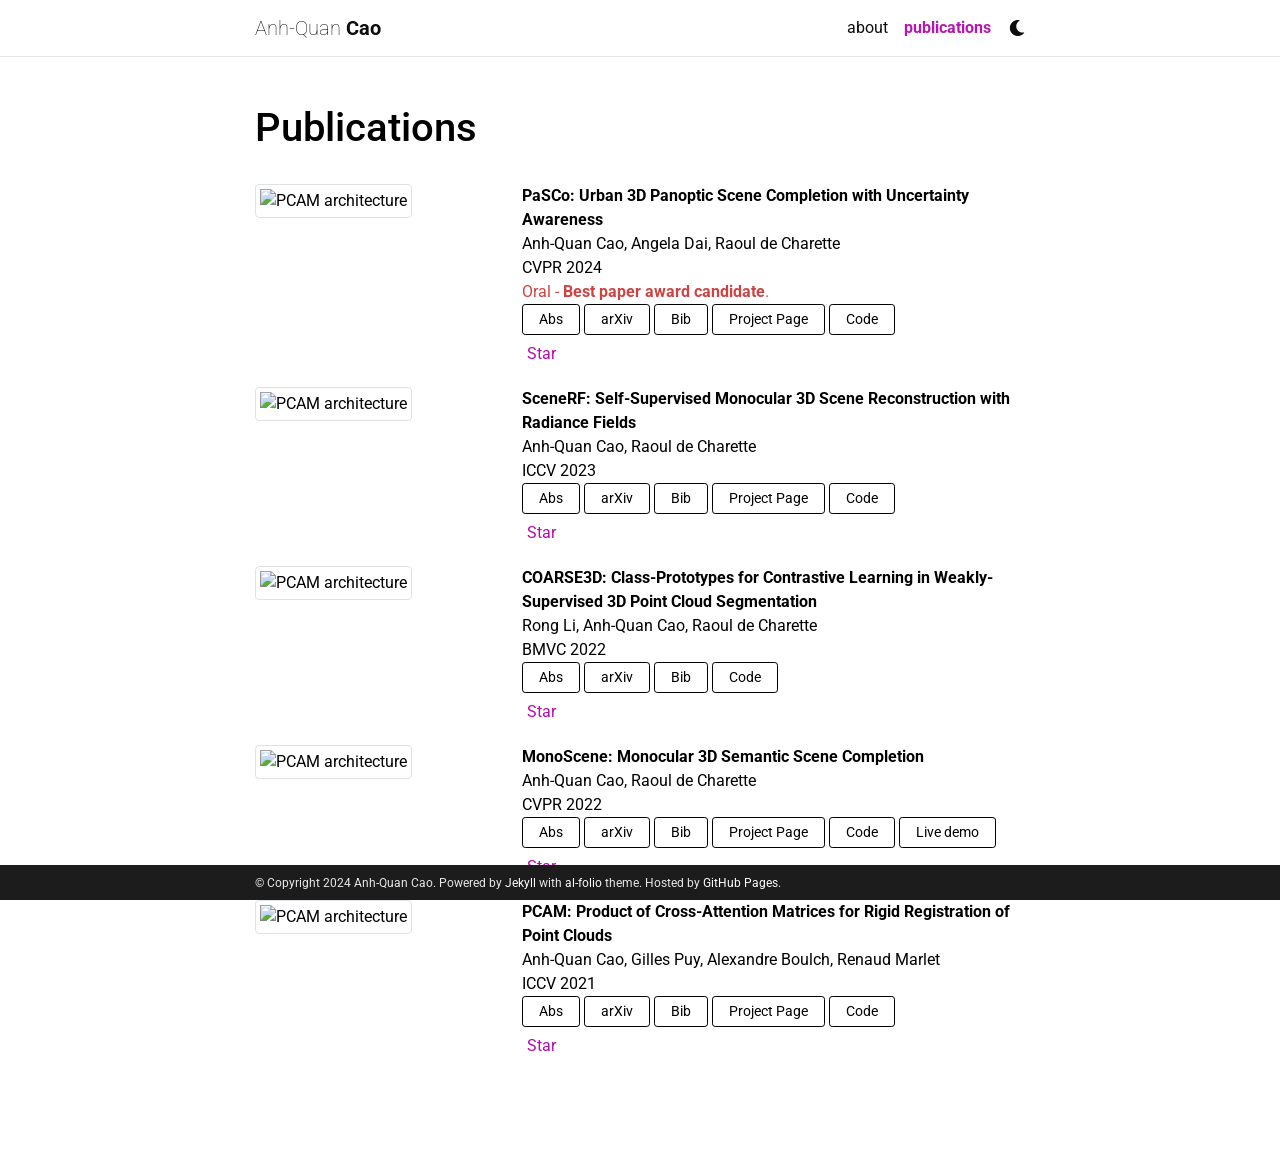
==== publications/index.html @ ddabff8e "Update about.md [ci skip]" ====
<!DOCTYPE html> <html lang="en"> <head> <meta name="google-site-verification" content="kO-fMGuM9HwHevSzMQP9P2VLEygtaeA7SA90Kp9HnG0"/> <meta charset="utf-8"> <meta name="viewport" content="width=device-width, initial-scale=1, shrink-to-fit=no"> <meta http-equiv="X-UA-Compatible" content="IE=edge"> <title>Publications | Anh-Quan Cao, PhD student at Inria, Paris, France</title> <meta name="author" content="Anh-Quan Cao"/> <meta name="description" content="A simple, whitespace theme for academics. Based on [*folio](https://github.com/bogoli/-folio) design. "/> <meta name="keywords" content="jekyll, jekyll-theme, academic-website, portfolio-website"/> <link href="https://cdn.jsdelivr.net/npm/bootstrap@4.6.1/dist/css/bootstrap.min.css" rel="stylesheet" integrity="sha256-DF7Zhf293AJxJNTmh5zhoYYIMs2oXitRfBjY+9L//AY=" crossorigin="anonymous"> <link rel="stylesheet" href="https://cdn.jsdelivr.net/npm/mdbootstrap@4.20.0/css/mdb.min.css" integrity="sha256-jpjYvU3G3N6nrrBwXJoVEYI/0zw8htfFnhT9ljN3JJw=" crossorigin="anonymous"/> <link rel="stylesheet" href="https://cdn.jsdelivr.net/npm/@fortawesome/fontawesome-free@5.15.4/css/all.min.css" integrity="sha256-mUZM63G8m73Mcidfrv5E+Y61y7a12O5mW4ezU3bxqW4=" crossorigin="anonymous"> <link rel="stylesheet" href="https://cdn.jsdelivr.net/npm/academicons@1.9.1/css/academicons.min.css" integrity="sha256-i1+4qU2G2860dGGIOJscdC30s9beBXjFfzjWLjBRsBg=" crossorigin="anonymous"> <link rel="stylesheet" type="text/css" href="https://fonts.googleapis.com/css?family=Roboto:300,400,500,700|Roboto+Slab:100,300,400,500,700|Material+Icons"> <script async defer src="https://buttons.github.io/buttons.js"></script> <link rel="stylesheet" href="https://cdn.jsdelivr.net/gh/jwarby/jekyll-pygments-themes@master/github.css" media="none" id="highlight_theme_light"/> <link rel="shortcut icon" href="/assets/img/quan.png"/> <link rel="stylesheet" href="/assets/css/main.css"> <link rel="canonical" href="https://anhquancao.github.io//publications/"> <link rel="stylesheet" href="https://cdn.jsdelivr.net/gh/jwarby/jekyll-pygments-themes@master/native.css" media="none" id="highlight_theme_dark"/> <script src="/assets/js/theme.js"></script> <script src="/assets/js/dark_mode.js"></script> </head> <body class="fixed-top-nav "> <header> <nav id="navbar" class="navbar navbar-light navbar-expand-sm fixed-top"> <div class="container"> <a class="navbar-brand title font-weight-lighter" href="https://anhquancao.github.io//"> Anh-Quan <span class="font-weight-bold">Cao</span> </a> <button class="navbar-toggler collapsed ml-auto" type="button" data-toggle="collapse" data-target="#navbarNav" aria-controls="navbarNav" aria-expanded="false" aria-label="Toggle navigation"> <span class="sr-only">Toggle navigation</span> <span class="icon-bar top-bar"></span> <span class="icon-bar middle-bar"></span> <span class="icon-bar bottom-bar"></span> </button> <div class="collapse navbar-collapse text-right" id="navbarNav"> <ul class="navbar-nav ml-auto flex-nowrap"> <li class="nav-item "> <a class="nav-link" href="/">about</a> </li> <li class="nav-item active"> <a class="nav-link" href="/publications/">publications<span class="sr-only">(current)</span></a> </li> <div class="toggle-container"> <a id="light-toggle"> <i class="fas fa-moon"></i> <i class="fas fa-sun"></i> </a> </div> </ul> </div> </div> </nav> </header> <div class="container mt-5"> <div class="post"> <header class="post-header"> <h1 class="post-title">Publications</h1> <p class="post-description"></p> </header> <article> <div class="publications"> <ol class="bibliography"><li> <div class="row"> <div class="col-sm-4 abbr"> <img src="/assets/img/pasco.GIF" class="img-fluid img-thumbnail" alt="PCAM architecture"> </div> <div id="cao2024pasco" class="col-sm-8"> <div class="title">PaSCo: Urban 3D Panoptic Scene Completion with Uncertainty Awareness</div> <div class="author"> Anh-Quan Cao, Angela Dai, Raoul de Charette </div> <div class="periodical"> CVPR 2024 </div> <span style="color: #ce4242">Oral - <b>Best paper award candidate</b>.</span> <div class="links"> <a class="abstract btn btn-sm z-depth-0" role="button">Abs</a> <a href="http://arxiv.org/abs/2312.02158" class="btn btn-sm z-depth-0" role="button" target="_blank" rel="noopener noreferrer">arXiv</a> <a class="bibtex btn btn-sm z-depth-0" role="button">Bib</a> <a href="https://astra-vision.github.io/PaSCo/" class="btn btn-sm z-depth-0" role="button" target="_blank" rel="noopener noreferrer">Project Page</a> <a href="https://github.com/astra-vision/PaSCo" class="btn btn-sm z-depth-0" role="button" target="_blank" rel="noopener noreferrer">Code</a> </div> <div class="abstract hidden"> <p> We propose the task of Panoptic Scene Completion (PSC) which extends the recently popular Semantic Scene Completion (SSC) task with instance-level information to produce a richer understanding of the 3D scene. Our PSC proposal utilizes a hybrid mask-based technique on the non-empty voxels from sparse multi-scale completions. Whereas the SSC literature overlooks uncertainty which is critical for robotics applications, we instead propose an efficient ensembling to estimate both voxel-wise and instance-wise uncertainties along PSC. This is achieved by building on a multi-input multi-output (MIMO) strategy, while improving performance and yielding better uncertainty for little additional compute. Additionally, we introduce a technique to aggregate permutation-invariant mask predictions. Our experiments demonstrate that our method surpasses all baselines in both Panoptic Scene Completion and uncertainty estimation on three large-scale autonomous driving datasets. </p> </div> <div style="padding:5px"> <a class="github-button" href="https://github.com/astra-vision/PaSCo" data-color-scheme="no-preference: light; light: light; dark: dark;" data-icon="octicon-star" data-show-count="true" target="_blank" rel="noopener noreferrer">Star</a> </div> <div class="bibtex hidden"> <figure class="highlight"><pre><code class="language-bibtex" data-lang="bibtex"><span class="nc">@inproceedings</span><span class="p">{</span><span class="nl">cao2024pasco</span><span class="p">,</span>
  <span class="na">title</span> <span class="p">=</span> <span class="s">{PaSCo: Urban 3D Panoptic Scene Completion with Uncertainty Awareness}</span><span class="p">,</span>
  <span class="na">authors</span> <span class="p">=</span> <span class="s">{Anh-Quan Cao, Angela Dai, Raoul de Charette}</span><span class="p">,</span>
  <span class="na">booktitle</span> <span class="p">=</span> <span class="s">{CVPR}</span><span class="p">,</span>
  <span class="na">year</span> <span class="p">=</span> <span class="s">{2024}</span><span class="p">,</span>
  <span class="na">oral_pasco</span> <span class="p">=</span> <span class="nv">true</span>
<span class="p">}</span></code></pre></figure> </div> </div> </div> </li></ol> <ol class="bibliography"><li> <div class="row"> <div class="col-sm-4 abbr"> <img src="/assets/img/scenerf.png" class="img-fluid img-thumbnail" alt="PCAM architecture"> </div> <div id="cao2022scenerf" class="col-sm-8"> <div class="title">SceneRF: Self-Supervised Monocular 3D Scene Reconstruction with Radiance Fields</div> <div class="author"> Anh-Quan Cao, Raoul de Charette </div> <div class="periodical"> ICCV 2023 </div> <div class="links"> <a class="abstract btn btn-sm z-depth-0" role="button">Abs</a> <a href="http://arxiv.org/abs/2212.02501" class="btn btn-sm z-depth-0" role="button" target="_blank" rel="noopener noreferrer">arXiv</a> <a class="bibtex btn btn-sm z-depth-0" role="button">Bib</a> <a href="https://astra-vision.github.io/SceneRF/" class="btn btn-sm z-depth-0" role="button" target="_blank" rel="noopener noreferrer">Project Page</a> <a href="https://github.com/astra-vision/SceneRF" class="btn btn-sm z-depth-0" role="button" target="_blank" rel="noopener noreferrer">Code</a> </div> <div class="abstract hidden"> <p> In the literature, 3D reconstruction from 2D image has been extensively addressed but often still requires geometrical supervision. In this paper, we propose a self-supervised monocular scene reconstruction method with neural radiance fields (NeRF) learned from multiple image sequences with pose. To improve geometry prediction, we introduce new geometry constraints and a novel probabilistic sampling strategy that efficiently update radiance fields. As the latter are conditioned on a single frame, scene reconstruction is achieved from the fusion of multiple synthetized novel depth views. This is enabled by our spherical-decoder which allows hallucination beyond the input frame field of view. Thorough experiments demonstrate that we outperform all baselines on all metrics for novel depth views synthesis and scene reconstruction. </p> </div> <div style="padding:5px"> <a class="github-button" href="https://github.com/astra-vision/SceneRF" data-color-scheme="no-preference: light; light: light; dark: dark;" data-icon="octicon-star" data-show-count="true" target="_blank" rel="noopener noreferrer">Star</a> </div> <div class="bibtex hidden"> <figure class="highlight"><pre><code class="language-bibtex" data-lang="bibtex"><span class="nc">@inproceedings</span><span class="p">{</span><span class="nl">cao2022scenerf</span><span class="p">,</span>
  <span class="na">title</span> <span class="p">=</span> <span class="s">{SceneRF: Self-Supervised Monocular 3D Scene Reconstruction with Radiance Fields}</span><span class="p">,</span>
  <span class="na">authors</span> <span class="p">=</span> <span class="s">{Anh-Quan Cao, Raoul de Charette}</span><span class="p">,</span>
  <span class="na">booktitle</span> <span class="p">=</span> <span class="s">{ICCV}</span><span class="p">,</span>
  <span class="na">year</span> <span class="p">=</span> <span class="s">{2023}</span><span class="p">,</span>
<span class="p">}</span></code></pre></figure> </div> </div> </div> </li></ol> <ol class="bibliography"> <li> <div class="row"> <div class="col-sm-4 abbr"> <img src="/assets/img/coarse3d_teaser.gif" class="img-fluid img-thumbnail" alt="PCAM architecture"> </div> <div id="rong2022coarse3d" class="col-sm-8"> <div class="title">COARSE3D: Class-Prototypes for Contrastive Learning in Weakly-Supervised 3D Point Cloud Segmentation</div> <div class="author"> Rong Li, Anh-Quan Cao, Raoul de Charette </div> <div class="periodical"> BMVC 2022 </div> <div class="links"> <a class="abstract btn btn-sm z-depth-0" role="button">Abs</a> <a href="http://arxiv.org/abs/2210.01784" class="btn btn-sm z-depth-0" role="button" target="_blank" rel="noopener noreferrer">arXiv</a> <a class="bibtex btn btn-sm z-depth-0" role="button">Bib</a> <a href="https://github.com/astra-vision/COARSE3D" class="btn btn-sm z-depth-0" role="button" target="_blank" rel="noopener noreferrer">Code</a> </div> <div class="abstract hidden"> <p> Annotation of large-scale 3D data is notoriously cumbersome and costly. As an alternative, weakly-supervised learning alleviates such a need by reducing the annotation by several order of magnitudes. We propose a novel architecture-agnostic contrastive learning strategy for 3D segmentation. Since contrastive learning requires rich and diverse examples as keys and anchors, we propose a prototype memory bank capturing class-wise global dataset information efficiently into a small number of prototypes acting as keys. An entropy-driven sampling technique then allows us to select good pixels from predictions as anchors. Experiments using a light-weight projection-based backbone show we outperform baselines on three challenging real-world outdoor datasets, working with as low as 0.001% annotations. </p> </div> <div style="padding:5px"> <a class="github-button" href="https://github.com/astra-vision/COARSE3D" data-color-scheme="no-preference: light; light: light; dark: dark;" data-icon="octicon-star" data-show-count="true" target="_blank" rel="noopener noreferrer">Star</a> </div> <div class="bibtex hidden"> <figure class="highlight"><pre><code class="language-bibtex" data-lang="bibtex"><span class="nc">@inproceedings</span><span class="p">{</span><span class="nl">rong2022coarse3d</span><span class="p">,</span>
  <span class="na">title</span> <span class="p">=</span> <span class="s">{COARSE3D: Class-Prototypes for Contrastive Learning in Weakly-Supervised 3D Point Cloud Segmentation}</span><span class="p">,</span>
  <span class="na">authors</span> <span class="p">=</span> <span class="s">{Rong Li, Anh-Quan Cao, Raoul de Charette}</span><span class="p">,</span>
  <span class="na">booktitle</span> <span class="p">=</span> <span class="s">{BMVC}</span><span class="p">,</span>
  <span class="na">year</span> <span class="p">=</span> <span class="s">{2022}</span><span class="p">,</span>
<span class="p">}</span></code></pre></figure> </div> </div> </div> </li> <li> <div class="row"> <div class="col-sm-4 abbr"> <img src="/assets/img/SemKITTI.gif" class="img-fluid img-thumbnail" alt="PCAM architecture"> </div> <div id="cao2022monoscene" class="col-sm-8"> <div class="title">MonoScene: Monocular 3D Semantic Scene Completion</div> <div class="author"> Anh-Quan Cao, Raoul de Charette </div> <div class="periodical"> CVPR 2022 </div> <div class="links"> <a class="abstract btn btn-sm z-depth-0" role="button">Abs</a> <a href="http://arxiv.org/abs/2112.00726" class="btn btn-sm z-depth-0" role="button" target="_blank" rel="noopener noreferrer">arXiv</a> <a class="bibtex btn btn-sm z-depth-0" role="button">Bib</a> <a href="https://astra-vision.github.io/MonoScene/" class="btn btn-sm z-depth-0" role="button" target="_blank" rel="noopener noreferrer">Project Page</a> <a href="https://github.com/astra-vision/MonoScene" class="btn btn-sm z-depth-0" role="button" target="_blank" rel="noopener noreferrer">Code</a> <a href="https://huggingface.co/spaces/CVPR/MonoScene" class="btn btn-sm z-depth-0" role="button" target="_blank" rel="noopener noreferrer">Live demo</a> </div> <div class="abstract hidden"> <p>MonoScene proposes a 3D Semantic Scene Completion (SSC) framework, where the dense geometry and semantics of a scene are inferred from a single monocular RGB image. Different from the SSC literature, relying on 2.5 or 3D input, we solve the complex problem of 2D to 3D scene reconstruction while jointly inferring its semantics. Our framework relies on successive 2D and 3D UNets bridged by a novel 2D-3D features projection inspiring from optics and introduces a 3D context relation prior to enforce spatio-semantic consistency. Along with architectural contributions, we introduce novel global scene and local frustums losses. Experiments show we outperform the literature on all metrics and datasets while hallucinating plausible scenery even beyond the camera field of view. Our code and trained models are available at https://astra-vision.github.io/MonoScene/.</p> </div> <div style="padding:5px"> <a class="github-button" href="https://github.com/astra-vision/MonoScene" data-color-scheme="no-preference: light; light: light; dark: dark;" data-icon="octicon-star" data-show-count="true" target="_blank" rel="noopener noreferrer">Star</a> </div> <div class="bibtex hidden"> <figure class="highlight"><pre><code class="language-bibtex" data-lang="bibtex"><span class="nc">@inproceedings</span><span class="p">{</span><span class="nl">cao2022monoscene</span><span class="p">,</span>
  <span class="na">title</span> <span class="p">=</span> <span class="s">{MonoScene: Monocular 3D Semantic Scene Completion}</span><span class="p">,</span>
  <span class="na">authors</span> <span class="p">=</span> <span class="s">{Anh-Quan Cao, Raoul de Charette}</span><span class="p">,</span>
  <span class="na">booktitle</span> <span class="p">=</span> <span class="s">{CVPR}</span><span class="p">,</span>
  <span class="na">year</span> <span class="p">=</span> <span class="s">{2022}</span><span class="p">,</span>
<span class="p">}</span></code></pre></figure> </div> </div> </div> </li> </ol> <ol class="bibliography"><li> <div class="row"> <div class="col-sm-4 abbr"> <img src="/assets/img/PCAM_thumb.png" class="img-fluid img-thumbnail" alt="PCAM architecture"> </div> <div id="cao21pcam" class="col-sm-8"> <div class="title">PCAM: Product of Cross-Attention Matrices for Rigid Registration of Point Clouds</div> <div class="author"> Anh-Quan Cao, Gilles Puy, Alexandre Boulch, Renaud Marlet </div> <div class="periodical"> ICCV 2021 </div> <div class="links"> <a class="abstract btn btn-sm z-depth-0" role="button">Abs</a> <a href="http://arxiv.org/abs/2110.01269" class="btn btn-sm z-depth-0" role="button" target="_blank" rel="noopener noreferrer">arXiv</a> <a class="bibtex btn btn-sm z-depth-0" role="button">Bib</a> <a href="https://valeoai.github.io/blog/publications/pcam/" class="btn btn-sm z-depth-0" role="button" target="_blank" rel="noopener noreferrer">Project Page</a> <a href="https://github.com/valeoai/PCAM" class="btn btn-sm z-depth-0" role="button" target="_blank" rel="noopener noreferrer">Code</a> </div> <div class="abstract hidden"> <p>Rigid registration of point clouds with partial overlaps is a longstanding problem usually solved in two steps: (a) finding correspondences between the point clouds; (b) filtering these correspondences to keep only the most reliable ones to estimate the transformation. Recently, several deep nets have been proposed to solve these steps jointly. We built upon these works and propose PCAM: a neural network whose key element is a pointwise product of cross-attention matrices that permits to mix both low-level geometric and high-level contextual information to find point correspondences. A second key element is the exchange of information between the point clouds at each layer, allowing the network to exploit context information from both point clouds to find the best matching point within the overlapping regions. The experiments show that PCAM achieves state-of-the-art results among methods which, like us, solve steps (a) and (b) jointly via deepnets.</p> </div> <div style="padding:5px"> <a class="github-button" href="https://github.com/valeoai/PCAM" data-color-scheme="no-preference: light; light: light; dark: dark;" data-icon="octicon-star" data-show-count="true" target="_blank" rel="noopener noreferrer">Star</a> </div> <div class="bibtex hidden"> <figure class="highlight"><pre><code class="language-bibtex" data-lang="bibtex"><span class="nc">@inproceedings</span><span class="p">{</span><span class="nl">cao21pcam</span><span class="p">,</span>
  <span class="na">title</span> <span class="p">=</span> <span class="s">{PCAM: Product of Cross-Attention Matrices for Rigid Registration of Point Clouds}</span><span class="p">,</span>
  <span class="na">authors</span> <span class="p">=</span> <span class="s">{Anh-Quan Cao, Gilles Puy, Alexandre Boulch, Renaud Marlet}</span><span class="p">,</span>
  <span class="na">booktitle</span> <span class="p">=</span> <span class="s">{ICCV}</span><span class="p">,</span>
  <span class="na">year</span> <span class="p">=</span> <span class="s">{2021}</span><span class="p">,</span>
<span class="p">}</span></code></pre></figure> </div> </div> </div> </li></ol> </div> </article> </div> </div> <footer class="fixed-bottom"> <div class="container mt-0"> © Copyright 2024 Anh-Quan Cao. Powered by <a href="https://jekyllrb.com/" target="_blank" rel="noopener noreferrer">Jekyll</a> with <a href="https://github.com/alshedivat/al-folio" target="_blank" rel="noopener noreferrer">al-folio</a> theme. Hosted by <a href="https://pages.github.com/" target="_blank" rel="noopener noreferrer">GitHub Pages</a>. </div> </footer> <script src="https://cdn.jsdelivr.net/npm/jquery@3.6.0/dist/jquery.min.js" integrity="sha256-/xUj+3OJU5yExlq6GSYGSHk7tPXikynS7ogEvDej/m4=" crossorigin="anonymous"></script> <script src="https://cdn.jsdelivr.net/npm/@popperjs/core@2.11.2/dist/umd/popper.min.js" integrity="sha256-l/1pMF/+J4TThfgARS6KwWrk/egwuVvhRzfLAMQ6Ds4=" crossorigin="anonymous"></script> <script src="https://cdn.jsdelivr.net/npm/bootstrap@4.6.1/dist/js/bootstrap.min.js" integrity="sha256-SyTu6CwrfOhaznYZPoolVw2rxoY7lKYKQvqbtqN93HI=" crossorigin="anonymous"></script> <script src="https://cdn.jsdelivr.net/npm/mdbootstrap@4.20.0/js/mdb.min.js" integrity="sha256-NdbiivsvWt7VYCt6hYNT3h/th9vSTL4EDWeGs5SN3DA=" crossorigin="anonymous"></script> <script defer src="https://cdn.jsdelivr.net/npm/masonry-layout@4.2.2/dist/masonry.pkgd.min.js" integrity="sha256-Nn1q/fx0H7SNLZMQ5Hw5JLaTRZp0yILA/FRexe19VdI=" crossorigin="anonymous"></script> <script defer src="https://cdn.jsdelivr.net/npm/imagesloaded@4/imagesloaded.pkgd.min.js"></script> <script defer src="/assets/js/masonry.js" type="text/javascript"></script> <script src="https://cdn.jsdelivr.net/npm/medium-zoom@1.0.6/dist/medium-zoom.min.js" integrity="sha256-EdPgYcPk/IIrw7FYeuJQexva49pVRZNmt3LculEr7zM=" crossorigin="anonymous"></script> <script src="/assets/js/zoom.js"></script> <script src="/assets/js/common.js"></script> <script type="text/javascript">window.MathJax={tex:{tags:"ams"}};</script> <script defer type="text/javascript" id="MathJax-script" src="https://cdn.jsdelivr.net/npm/mathjax@3.2.0/es5/tex-mml-chtml.js"></script> <script defer src="https://polyfill.io/v3/polyfill.min.js?features=es6"></script> <script async src="https://www.googletagmanager.com/gtag/js?id=UA-203095512-1"></script> <script>function gtag(){dataLayer.push(arguments)}window.dataLayer=window.dataLayer||[],gtag("js",new Date),gtag("config","UA-203095512-1");</script> </body> </html>
---- assets/css/main.css ----
:root{--global-bg-color:#fff;--global-code-bg-color:rgba(181,9,172,0.05);--global-text-color:#000;--global-text-color-light:#828282;--global-theme-color:#b509ac;--global-hover-color:#b509ac;--global-footer-bg-color:#1c1c1d;--global-footer-text-color:#e8e8e8;--global-footer-link-color:#fff;--global-distill-app-color:#828282;--global-divider-color:rgba(0,0,0,.1);--global-card-bg-color:#fff}:root .fa-sun{display:none}:root .fa-moon{padding-left:10px;padding-top:12px;display:block}html[data-theme=dark]{--global-bg-color:#1c1c1d;--global-code-bg-color:#2c3237;--global-text-color:#e8e8e8;--global-text-color-light:#e8e8e8;--global-theme-color:#f648ed;--global-hover-color:#f648ed;--global-footer-bg-color:#e8e8e8;--global-footer-text-color:#1c1c1d;--global-footer-link-color:#000;--global-distill-app-color:#e8e8e8;--global-divider-color:#424246;--global-card-bg-color:#212529}html[data-theme=dark] .fa-sun{padding-left:10px;padding-top:12px;display:block}html[data-theme=dark] .fa-moon{display:none}body{padding-bottom:70px;color:var(--global-text-color);background-color:var(--global-bg-color)}body h1,body h2,body h3,body h4,body h5,body h6{scroll-margin-top:66px}body.fixed-top-nav{padding-top:56px}body.sticky-bottom-footer{padding-bottom:0}.container{max-width:800px}.profile img{width:100%}p,h1,h2,h3,h4,h5,h6,em,div,li,span,strong{color:var(--global-text-color)}hr{border-top:1px solid var(--global-divider-color)}table td,table th{color:var(--global-text-color)}table td{font-size:1rem}a,table.table a{color:var(--global-theme-color)}a:hover,table.table a:hover{color:var(--global-theme-color);text-decoration:underline}a:hover:after :not(.nav-item.dropdown),table.table a:hover:after :not(.nav-item.dropdown){width:100%}figure,img{max-width:90vw}blockquote{background:var(--global-bg-color);border-left:2px solid var(--global-theme-color);margin:1.5em 10px;padding:.5em 10px;font-size:1.2rem}.equation{margin-bottom:1rem;text-align:center}.caption{font-size:.875rem;margin-top:.75rem;margin-bottom:1.5rem;text-align:center}.card{background-color:var(--global-card-bg-color)}.card img{width:100%}.card .card-title{color:var(--global-text-color)}.card .card-item{width:auto;margin-bottom:10px}.card .card-item .row{display:flex;align-items:center}.citation,.citation-number{color:var(--global-theme-color)}.profile{margin-left:1rem;width:100%}.profile .address{margin-bottom:5px;margin-top:5px;font-family:monospace}.profile .address p{display:inline-block;margin:0}@media(min-width:576px){.profile{width:30%}.profile .address p{display:block}}.post-description{margin-bottom:2rem;font-size:.875rem}.post-description a{color:inherit}.post-description a:hover{color:var(--global-theme-color);text-decoration:none}.navbar{box-shadow:none;border-bottom:1px solid var(--global-divider-color);background-color:var(--global-bg-color);opacity:.95}.navbar .dropdown-menu{background-color:var(--global-bg-color);border:1px solid var(--global-divider-color)}.navbar .dropdown-menu a:not(.active){color:var(--global-text-color)}.navbar .dropdown-menu a:hover{color:var(--global-hover-color)}.navbar .dropdown-menu .dropdown-divider{border-top:1px solid var(--global-divider-color)!important}.dropdown-item{color:var(--global-text-color)}.dropdown-item:hover{color:var(--global-hover-color);background-color:var(--global-bg-color)}.navbar.navbar-light a:hover{text-decoration:none}.navbar.navbar-light .navbar-brand{color:var(--global-text-color)}.navbar.navbar-light .navbar-nav .nav-item .nav-link{color:var(--global-text-color)}.navbar.navbar-light .navbar-nav .nav-item .nav-link:hover{color:var(--global-hover-color)}.navbar.navbar-light .navbar-nav .nav-item.active>.nav-link{background-color:inherit;font-weight:bolder;color:var(--global-theme-color)}.navbar.navbar-light .navbar-nav .nav-item.active>.nav-link:hover{color:var(--global-hover-color)}.navbar.navbar-light .navbar-brand.social{padding-bottom:0;padding-top:0;font-size:1.7rem}.navbar.navbar-light .navbar-brand.social a i::before{color:var(--global-text-color);transition-property:all .2s ease-in-out}.navbar.navbar-light .navbar-brand.social a:hover i::before{color:var(--global-theme-color)}.navbar-toggler .icon-bar{display:block;width:22px;height:2px;background-color:var(--global-text-color);border-radius:1px;margin-bottom:4px;transition:all .2s}.navbar-toggler .top-bar{transform:rotate(45deg);transform-origin:10% 10%}.navbar-toggler .middle-bar{opacity:0}.navbar-toggler .bottom-bar{transform:rotate(-45deg);transform-origin:10% 90%}.navbar-toggler.collapsed .top-bar{transform:rotate(0)}.navbar-toggler.collapsed .middle-bar{opacity:1}.navbar-toggler.collapsed .bottom-bar{transform:rotate(0)}.social{text-align:center}.social .contact-icons{font-size:3rem}.social .contact-icons a i::before{color:var(--global-text-color);transition-property:all .2s ease-in-out}.social .contact-icons a:hover i::before{color:var(--global-theme-color)}.social .contact-note{font-size:.8rem}footer.fixed-bottom{background-color:var(--global-footer-bg-color);font-size:.75rem}
footer.fixed-bottom .container{color:var(--global-footer-text-color);padding-top:9px;padding-bottom:8px}footer.fixed-bottom a{color:var(--global-footer-link-color)}footer.fixed-bottom a:hover{color:var(--global-theme-color);text-decoration:none}footer.sticky-bottom{border-top:1px solid var(--global-divider-color);padding-top:40px;padding-bottom:40px;font-size:.9rem}.header-bar{border-bottom:1px solid var(--global-divider-color);text-align:center;padding-top:2rem;padding-bottom:5rem}.header-bar h1{color:var(--global-theme-color);font-size:5rem}.post-list{margin:0;margin-bottom:40px;padding:0}.post-list li{border-bottom:1px solid var(--global-divider-color);list-style:none;padding-top:2rem;padding-bottom:2rem}.post-list li .post-meta{color:var(--global-text-color-light);font-size:.875rem;margin-bottom:0}.post-list li .post-tags{color:var(--global-text-color-light);font-size:.875rem;padding-top:.25rem;padding-bottom:0}.post-list li a{color:var(--global-text-color);text-decoration:none}.post-list li a:hover{color:var(--global-theme-color)}.pagination .page-item .page-link{color:var(--global-text-color)}.pagination .page-item .page-link:hover{color:#000}.pagination .page-item.active .page-link{color:#fff;background-color:var(--global-theme-color)}.pagination .page-item.active .page-link:hover{background-color:var(--global-theme-color)}.distill a:hover{border-bottom-color:var(--global-theme-color);text-decoration:none}.projects a{text-decoration:none}.projects a:hover .card-title{color:var(--global-theme-color)}.projects .card img{width:100%}.projects .card-item{width:auto;margin-bottom:10px}.projects .card-item .row{display:flex;align-items:center}.projects .grid-sizer,.projects .grid-item{width:250px;margin-bottom:10px}.projects h2.category{color:var(--global-divider-color);border-bottom:1px solid var(--global-divider-color);padding-top:.5rem;margin-top:2rem;margin-bottom:1rem;text-align:right}.publications{margin-top:2rem}.publications h1{color:var(--global-theme-color);font-size:2rem;text-align:center;margin-top:1em;margin-bottom:1em}.publications h2{margin-bottom:1rem}.publications h2 span{font-size:1.5rem}.publications h2.year{border-top:1px solid var(--global-divider-color);padding-top:.5rem;margin-top:3rem}.publications ol.bibliography{list-style:none;padding:0;margin-top:0}.publications ol.bibliography li{margin-bottom:1rem}.publications ol.bibliography li .abbr{margin-bottom:.5rem}.publications ol.bibliography li .abbr abbr{display:inline-block;background-color:var(--global-theme-color);padding-left:1rem;padding-right:1rem}.publications ol.bibliography li .abbr abbr a{color:white}.publications ol.bibliography li .abbr abbr a:hover{text-decoration:none}.publications ol.bibliography li .abbr .award{color:var(--global-theme-color)!important;border:1px solid var(--global-theme-color)}.publications ol.bibliography li .title{font-weight:bolder}.publications ol.bibliography li .author a{border-bottom:1px dashed var(--global-theme-color)}.publications ol.bibliography li .author a:hover{border-bottom-style:solid;text-decoration:none}.publications ol.bibliography li .author>em{border-bottom:1px solid;font-style:normal}.publications ol.bibliography li .links a.btn{color:var(--global-text-color);border:1px solid var(--global-text-color);padding-left:1rem;padding-right:1rem;padding-top:.25rem;padding-bottom:.25rem}.publications ol.bibliography li .links a.btn:hover{color:var(--global-theme-color);border-color:var(--global-theme-color)}.publications ol.bibliography li .hidden{font-size:.875rem;max-height:0;overflow:hidden;text-align:justify;transition-property:.15s ease;-moz-transition:.15s ease;-ms-transition:.15s ease;-o-transition:.15s ease;transition:all .15s ease}.publications ol.bibliography li .hidden p{line-height:1.4em;margin:10px}.publications ol.bibliography li .hidden pre{font-size:1em;line-height:1.4em;padding:10px}.publications ol.bibliography li .hidden.open{max-height:100em;transition-property:.15s ease;-moz-transition:.15s ease;-ms-transition:.15s ease;-o-transition:.15s ease;transition:all .15s ease}.publications ol.bibliography li div.abstract.hidden{border:dashed 1px var(--global-bg-color)}.publications ol.bibliography li div.abstract.hidden.open{border-color:var(--global-text-color)}figure.highlight{margin:0 0 1rem}pre{color:var(--global-theme-color);background-color:var(--global-code-bg-color);border-radius:6px;padding:6px 12px}pre pre,pre code{background-color:transparent;border-radius:0;padding:0}code{color:var(--global-theme-color);background-color:var(--global-code-bg-color);border-radius:3px;padding:3px 3px}html.transition,html.transition *,html.transition *:before,html.transition *:after{transition:all 750ms!important;transition-delay:0!important}.post .post-meta{color:var(--global-text-color-light);font-size:.875rem;margin-bottom:0}.post .post-tags{color:var(--global-text-color-light);font-size:.875rem;padding-top:.25rem;padding-bottom:1rem}.post .post-tags a{color:var(--global-text-color-light);text-decoration:none}
.post .post-tags a:hover{color:var(--global-theme-color)}.post .post-content blockquote{border-left:5px solid var(--global-theme-color);padding:8px}d-byline{border-top-color:var(--global-divider-color)!important}d-byline h3{color:var(--global-text-color)!important}d-byline a,d-article d-byline a{color:var(--global-text-color)!important}d-byline a:hover,d-article d-byline a:hover{color:var(--global-hover-color)!important}d-article{border-top-color:var(--global-divider-color)!important}d-article a,d-article p,d-article h1,d-article h2,d-article h3,d-article h4,d-article h5,d-article h6,d-article li,d-article table{color:var(--global-text-color)!important}d-article a,d-article h1,d-article h2,d-article hr,d-article table,d-article table th,d-article table td{border-bottom-color:var(--global-divider-color)!important}d-article a:hover{border-bottom-color:var(--global-hover-color)!important}d-article b i{display:inline}d-article d-contents{align-self:start;grid-column:1/4;grid-row:auto/span 4;justify-self:end;margin-top:0;padding-left:2em;padding-right:3em;border-right:1px solid var(--global-divider-color);width:max(70%,300px);margin-right:0;margin-top:0;display:grid;grid-template-columns:minmax(8px,1fr) [toc] auto minmax(8px,1fr) [toc-line] 1px minmax(32px,2fr)}d-article d-contents nav{grid-column:toc}d-article d-contents nav a{border-bottom:none!important}d-article d-contents nav a:hover{border-bottom:1px solid var(--global-text-color)!important}d-article d-contents nav h3{margin-top:0;margin-bottom:1em}d-article d-contents nav div{display:block;outline:0;margin-bottom:.8em;color:rgba(0,0,0,0.8);font-weight:bold}d-article d-contents nav ul{padding-left:1em;margin-top:0;margin-bottom:6px;list-style-type:none}d-article d-contents nav ul li{margin-bottom:.25em}d-article d-contents .figcaption{line-height:1.4em}d-article d-contents toc-line{border-right:1px solid var(--global-divider-color);grid-column:toc-line}d-article d-footnote{scroll-margin-top:66px}d-appendix{border-top-color:var(--global-divider-color)!important;color:var(--global-distill-app-color)!important}d-appendix h3,d-appendix li,d-appendix span{color:var(--global-distill-app-color)!important}d-appendix a,d-appendix a.footnote-backlink{color:var(--global-distill-app-color)!important}d-appendix a:hover,d-appendix a.footnote-backlink:hover{color:var(--global-hover-color)!important}@media(max-width:1024px){d-article d-contents{display:block;grid-column-start:2;grid-column-end:-2;padding-bottom:.5em;margin-bottom:1em;padding-top:.5em;width:100%;border:1px solid var(--global-divider-color)}d-article d-contents nav{grid-column:none}}
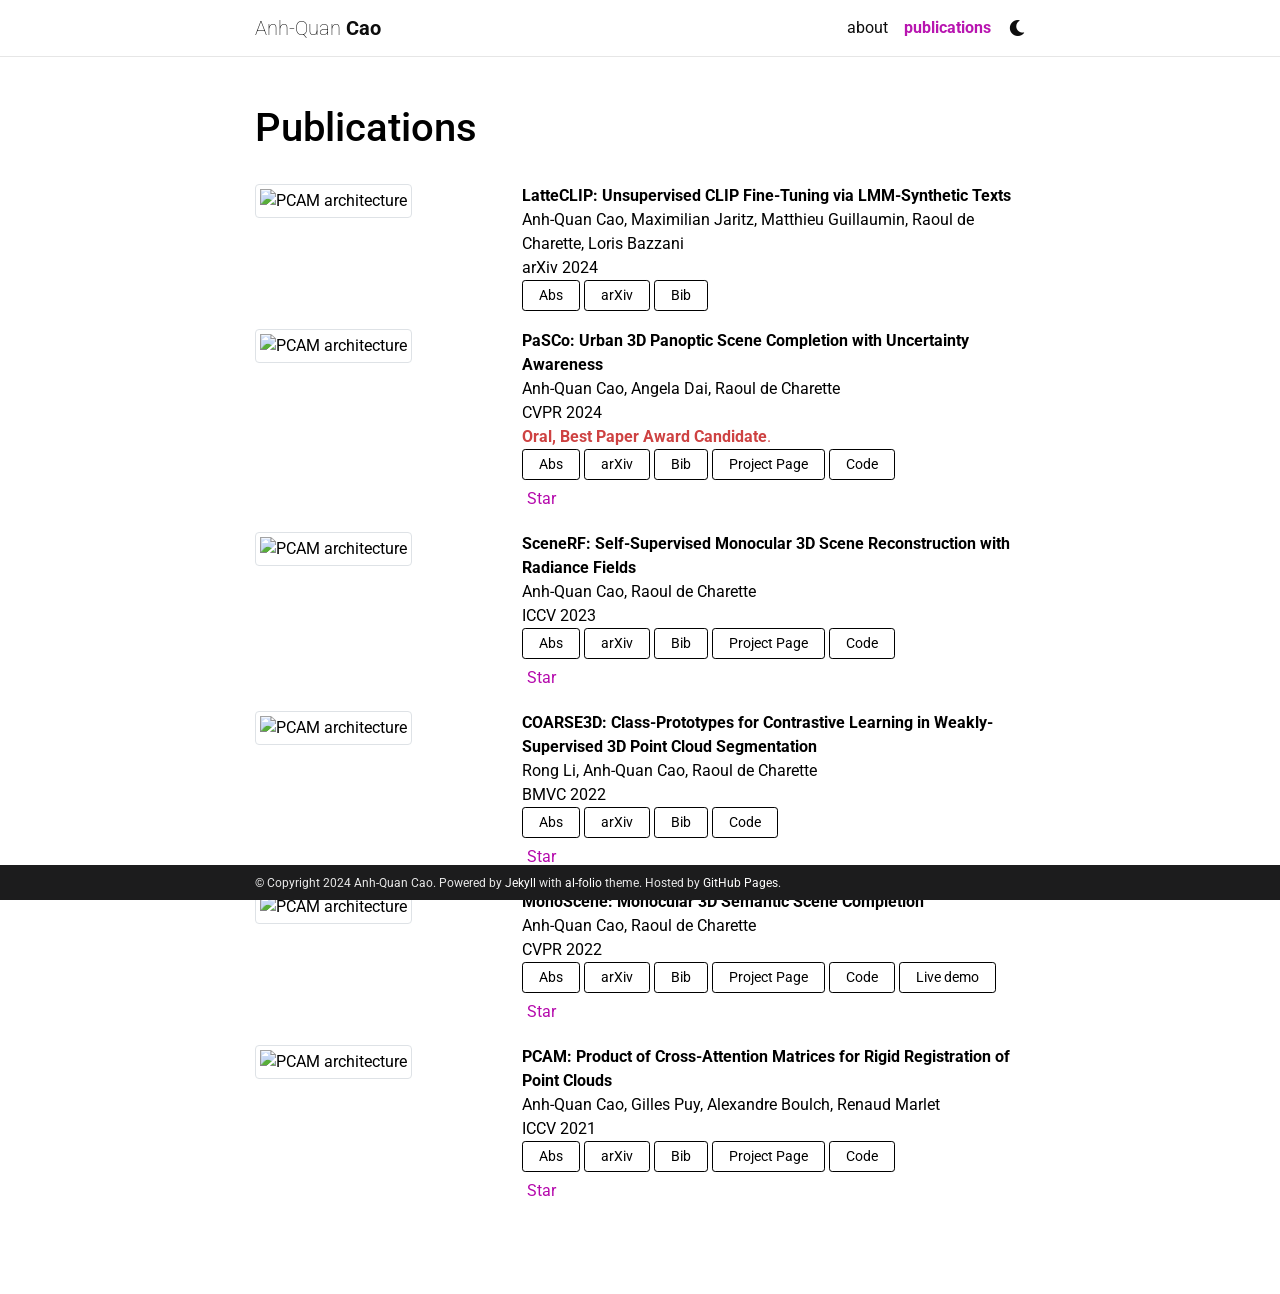
==== commit 70601cfa: "Update bib.html [ci skip]" ====
--- a/publications/index.html
+++ b/publications/index.html
@@ -1,10 +1,15 @@
-<!DOCTYPE html> <html lang="en"> <head> <meta name="google-site-verification" content="kO-fMGuM9HwHevSzMQP9P2VLEygtaeA7SA90Kp9HnG0"/> <meta charset="utf-8"> <meta name="viewport" content="width=device-width, initial-scale=1, shrink-to-fit=no"> <meta http-equiv="X-UA-Compatible" content="IE=edge"> <title>Publications | Anh-Quan Cao, PhD student at Inria, Paris, France</title> <meta name="author" content="Anh-Quan Cao"/> <meta name="description" content="A simple, whitespace theme for academics. Based on [*folio](https://github.com/bogoli/-folio) design. "/> <meta name="keywords" content="jekyll, jekyll-theme, academic-website, portfolio-website"/> <link href="https://cdn.jsdelivr.net/npm/bootstrap@4.6.1/dist/css/bootstrap.min.css" rel="stylesheet" integrity="sha256-DF7Zhf293AJxJNTmh5zhoYYIMs2oXitRfBjY+9L//AY=" crossorigin="anonymous"> <link rel="stylesheet" href="https://cdn.jsdelivr.net/npm/mdbootstrap@4.20.0/css/mdb.min.css" integrity="sha256-jpjYvU3G3N6nrrBwXJoVEYI/0zw8htfFnhT9ljN3JJw=" crossorigin="anonymous"/> <link rel="stylesheet" href="https://cdn.jsdelivr.net/npm/@fortawesome/fontawesome-free@5.15.4/css/all.min.css" integrity="sha256-mUZM63G8m73Mcidfrv5E+Y61y7a12O5mW4ezU3bxqW4=" crossorigin="anonymous"> <link rel="stylesheet" href="https://cdn.jsdelivr.net/npm/academicons@1.9.1/css/academicons.min.css" integrity="sha256-i1+4qU2G2860dGGIOJscdC30s9beBXjFfzjWLjBRsBg=" crossorigin="anonymous"> <link rel="stylesheet" type="text/css" href="https://fonts.googleapis.com/css?family=Roboto:300,400,500,700|Roboto+Slab:100,300,400,500,700|Material+Icons"> <script async defer src="https://buttons.github.io/buttons.js"></script> <link rel="stylesheet" href="https://cdn.jsdelivr.net/gh/jwarby/jekyll-pygments-themes@master/github.css" media="none" id="highlight_theme_light"/> <link rel="shortcut icon" href="/assets/img/quan.png"/> <link rel="stylesheet" href="/assets/css/main.css"> <link rel="canonical" href="https://anhquancao.github.io//publications/"> <link rel="stylesheet" href="https://cdn.jsdelivr.net/gh/jwarby/jekyll-pygments-themes@master/native.css" media="none" id="highlight_theme_dark"/> <script src="/assets/js/theme.js"></script> <script src="/assets/js/dark_mode.js"></script> </head> <body class="fixed-top-nav "> <header> <nav id="navbar" class="navbar navbar-light navbar-expand-sm fixed-top"> <div class="container"> <a class="navbar-brand title font-weight-lighter" href="https://anhquancao.github.io//"> Anh-Quan <span class="font-weight-bold">Cao</span> </a> <button class="navbar-toggler collapsed ml-auto" type="button" data-toggle="collapse" data-target="#navbarNav" aria-controls="navbarNav" aria-expanded="false" aria-label="Toggle navigation"> <span class="sr-only">Toggle navigation</span> <span class="icon-bar top-bar"></span> <span class="icon-bar middle-bar"></span> <span class="icon-bar bottom-bar"></span> </button> <div class="collapse navbar-collapse text-right" id="navbarNav"> <ul class="navbar-nav ml-auto flex-nowrap"> <li class="nav-item "> <a class="nav-link" href="/">about</a> </li> <li class="nav-item active"> <a class="nav-link" href="/publications/">publications<span class="sr-only">(current)</span></a> </li> <div class="toggle-container"> <a id="light-toggle"> <i class="fas fa-moon"></i> <i class="fas fa-sun"></i> </a> </div> </ul> </div> </div> </nav> </header> <div class="container mt-5"> <div class="post"> <header class="post-header"> <h1 class="post-title">Publications</h1> <p class="post-description"></p> </header> <article> <div class="publications"> <ol class="bibliography"><li> <div class="row"> <div class="col-sm-4 abbr"> <img src="/assets/img/pasco.GIF" class="img-fluid img-thumbnail" alt="PCAM architecture"> </div> <div id="cao2024pasco" class="col-sm-8"> <div class="title">PaSCo: Urban 3D Panoptic Scene Completion with Uncertainty Awareness</div> <div class="author"> Anh-Quan Cao, Angela Dai, Raoul de Charette </div> <div class="periodical"> CVPR 2024 </div> <span style="color: #ce4242">Oral - <b>Best paper award candidate</b>.</span> <div class="links"> <a class="abstract btn btn-sm z-depth-0" role="button">Abs</a> <a href="http://arxiv.org/abs/2312.02158" class="btn btn-sm z-depth-0" role="button" target="_blank" rel="noopener noreferrer">arXiv</a> <a class="bibtex btn btn-sm z-depth-0" role="button">Bib</a> <a href="https://astra-vision.github.io/PaSCo/" class="btn btn-sm z-depth-0" role="button" target="_blank" rel="noopener noreferrer">Project Page</a> <a href="https://github.com/astra-vision/PaSCo" class="btn btn-sm z-depth-0" role="button" target="_blank" rel="noopener noreferrer">Code</a> </div> <div class="abstract hidden"> <p> We propose the task of Panoptic Scene Completion (PSC) which extends the recently popular Semantic Scene Completion (SSC) task with instance-level information to produce a richer understanding of the 3D scene. Our PSC proposal utilizes a hybrid mask-based technique on the non-empty voxels from sparse multi-scale completions. Whereas the SSC literature overlooks uncertainty which is critical for robotics applications, we instead propose an efficient ensembling to estimate both voxel-wise and instance-wise uncertainties along PSC. This is achieved by building on a multi-input multi-output (MIMO) strategy, while improving performance and yielding better uncertainty for little additional compute. Additionally, we introduce a technique to aggregate permutation-invariant mask predictions. Our experiments demonstrate that our method surpasses all baselines in both Panoptic Scene Completion and uncertainty estimation on three large-scale autonomous driving datasets. </p> </div> <div style="padding:5px"> <a class="github-button" href="https://github.com/astra-vision/PaSCo" data-color-scheme="no-preference: light; light: light; dark: dark;" data-icon="octicon-star" data-show-count="true" target="_blank" rel="noopener noreferrer">Star</a> </div> <div class="bibtex hidden"> <figure class="highlight"><pre><code class="language-bibtex" data-lang="bibtex"><span class="nc">@inproceedings</span><span class="p">{</span><span class="nl">cao2024pasco</span><span class="p">,</span>
+<!DOCTYPE html> <html lang="en"> <head> <meta name="google-site-verification" content="kO-fMGuM9HwHevSzMQP9P2VLEygtaeA7SA90Kp9HnG0"/> <meta charset="utf-8"> <meta name="viewport" content="width=device-width, initial-scale=1, shrink-to-fit=no"> <meta http-equiv="X-UA-Compatible" content="IE=edge"> <title>Publications | Anh-Quan Cao, PhD student at Inria, Paris, France</title> <meta name="author" content="Anh-Quan Cao"/> <meta name="description" content="A simple, whitespace theme for academics. Based on [*folio](https://github.com/bogoli/-folio) design. "/> <meta name="keywords" content="jekyll, jekyll-theme, academic-website, portfolio-website"/> <link href="https://cdn.jsdelivr.net/npm/bootstrap@4.6.1/dist/css/bootstrap.min.css" rel="stylesheet" integrity="sha256-DF7Zhf293AJxJNTmh5zhoYYIMs2oXitRfBjY+9L//AY=" crossorigin="anonymous"> <link rel="stylesheet" href="https://cdn.jsdelivr.net/npm/mdbootstrap@4.20.0/css/mdb.min.css" integrity="sha256-jpjYvU3G3N6nrrBwXJoVEYI/0zw8htfFnhT9ljN3JJw=" crossorigin="anonymous"/> <link rel="stylesheet" href="https://cdn.jsdelivr.net/npm/@fortawesome/fontawesome-free@5.15.4/css/all.min.css" integrity="sha256-mUZM63G8m73Mcidfrv5E+Y61y7a12O5mW4ezU3bxqW4=" crossorigin="anonymous"> <link rel="stylesheet" href="https://cdn.jsdelivr.net/npm/academicons@1.9.1/css/academicons.min.css" integrity="sha256-i1+4qU2G2860dGGIOJscdC30s9beBXjFfzjWLjBRsBg=" crossorigin="anonymous"> <link rel="stylesheet" type="text/css" href="https://fonts.googleapis.com/css?family=Roboto:300,400,500,700|Roboto+Slab:100,300,400,500,700|Material+Icons"> <script async defer src="https://buttons.github.io/buttons.js"></script> <link rel="stylesheet" href="https://cdn.jsdelivr.net/gh/jwarby/jekyll-pygments-themes@master/github.css" media="none" id="highlight_theme_light"/> <link rel="shortcut icon" href="/assets/img/quan.png"/> <link rel="stylesheet" href="/assets/css/main.css"> <link rel="canonical" href="https://anhquancao.github.io//publications/"> <link rel="stylesheet" href="https://cdn.jsdelivr.net/gh/jwarby/jekyll-pygments-themes@master/native.css" media="none" id="highlight_theme_dark"/> <script src="/assets/js/theme.js"></script> <script src="/assets/js/dark_mode.js"></script> </head> <body class="fixed-top-nav "> <header> <nav id="navbar" class="navbar navbar-light navbar-expand-sm fixed-top"> <div class="container"> <a class="navbar-brand title font-weight-lighter" href="https://anhquancao.github.io//"> Anh-Quan <span class="font-weight-bold">Cao</span> </a> <button class="navbar-toggler collapsed ml-auto" type="button" data-toggle="collapse" data-target="#navbarNav" aria-controls="navbarNav" aria-expanded="false" aria-label="Toggle navigation"> <span class="sr-only">Toggle navigation</span> <span class="icon-bar top-bar"></span> <span class="icon-bar middle-bar"></span> <span class="icon-bar bottom-bar"></span> </button> <div class="collapse navbar-collapse text-right" id="navbarNav"> <ul class="navbar-nav ml-auto flex-nowrap"> <li class="nav-item "> <a class="nav-link" href="/">about</a> </li> <li class="nav-item active"> <a class="nav-link" href="/publications/">publications<span class="sr-only">(current)</span></a> </li> <div class="toggle-container"> <a id="light-toggle"> <i class="fas fa-moon"></i> <i class="fas fa-sun"></i> </a> </div> </ul> </div> </div> </nav> </header> <div class="container mt-5"> <div class="post"> <header class="post-header"> <h1 class="post-title">Publications</h1> <p class="post-description"></p> </header> <article> <div class="publications"> <ol class="bibliography"> <li> <div class="row"> <div class="col-sm-4 abbr"> <img src="/assets/img/latteclip.png" class="img-fluid img-thumbnail" alt="PCAM architecture"> </div> <div id="cao2024latteclip" class="col-sm-8"> <div class="title">LatteCLIP: Unsupervised CLIP Fine-Tuning via LMM-Synthetic Texts</div> <div class="author"> Anh-Quan Cao, Maximilian Jaritz, Matthieu Guillaumin, Raoul de Charette, Loris Bazzani </div> <div class="periodical"> arXiv 2024 </div> <div class="links"> <a class="abstract btn btn-sm z-depth-0" role="button">Abs</a> <a href="http://arxiv.org/abs/" class="btn btn-sm z-depth-0" role="button" target="_blank" rel="noopener noreferrer">arXiv</a> <a class="bibtex btn btn-sm z-depth-0" role="button">Bib</a> </div> <div class="abstract hidden"> <p> Large-scale vision-language pre-trained (VLP) models (e.g., CLIP) are renowned for their versatility, as they can be applied to diverse applications in a zero-shot setup. However, when these models are used in specific domains, their performance often falls short due to domain gaps or the under-representation of these domains in the training data. While fine-tuning VLP models on custom datasets with human-annotated labels can address this issue, annotating even a small-scale dataset (e.g., 100k samples) can be an expensive endeavor, often requiring expert annotators if the task is complex. To address these challenges, we propose LatteCLIP, an unsupervised method to fine-tune CLIP models for custom domains without relying on human annotations. Our method leverages Large Multimodal Models (LMMs) to generate expressive textual descriptions for both individual images and groups of images. These provide additional contextual information to guide the fine-tuning process in the custom domains. Since LMM-generated descriptions are prone to hallucination or missing details, we introduce a novel strategy to distill only the useful information and stabilize the training. Specifically, we learn per-class prototype representations, that combine noisy generated texts and pseudo-labels in a single vector. Our experiments on 10 domain-specific datasets show that LATTECLIP outperforms pre-trained zero-shot methods by an average improvement of +4.74 points in top-1 accuracy and other state-of-the-art unsupervised methods by +3.45 points. </p> </div> <div class="bibtex hidden"> <figure class="highlight"><pre><code class="language-bibtex" data-lang="bibtex"><span class="nc">@inproceedings</span><span class="p">{</span><span class="nl">cao2024latteclip</span><span class="p">,</span>
+  <span class="na">title</span> <span class="p">=</span> <span class="s">{LatteCLIP: Unsupervised CLIP Fine-Tuning via LMM-Synthetic Texts}</span><span class="p">,</span>
+  <span class="na">authors</span> <span class="p">=</span> <span class="s">{Anh-Quan Cao, Maximilian Jaritz, Matthieu Guillaumin, Raoul de Charette, Loris Bazzani}</span><span class="p">,</span>
+  <span class="na">booktitle</span> <span class="p">=</span> <span class="s">{arXiv}</span><span class="p">,</span>
+  <span class="na">year</span> <span class="p">=</span> <span class="s">{2024}</span><span class="p">,</span>
+<span class="p">}</span></code></pre></figure> </div> </div> </div> </li> <li> <div class="row"> <div class="col-sm-4 abbr"> <img src="/assets/img/pasco.GIF" class="img-fluid img-thumbnail" alt="PCAM architecture"> </div> <div id="cao2024pasco" class="col-sm-8"> <div class="title">PaSCo: Urban 3D Panoptic Scene Completion with Uncertainty Awareness</div> <div class="author"> Anh-Quan Cao, Angela Dai, Raoul de Charette </div> <div class="periodical"> CVPR 2024 </div> <span style="color: #ce4242"><b>Oral, Best Paper Award Candidate</b>.</span> <div class="links"> <a class="abstract btn btn-sm z-depth-0" role="button">Abs</a> <a href="http://arxiv.org/abs/2312.02158" class="btn btn-sm z-depth-0" role="button" target="_blank" rel="noopener noreferrer">arXiv</a> <a class="bibtex btn btn-sm z-depth-0" role="button">Bib</a> <a href="https://astra-vision.github.io/PaSCo/" class="btn btn-sm z-depth-0" role="button" target="_blank" rel="noopener noreferrer">Project Page</a> <a href="https://github.com/astra-vision/PaSCo" class="btn btn-sm z-depth-0" role="button" target="_blank" rel="noopener noreferrer">Code</a> </div> <div class="abstract hidden"> <p> We propose the task of Panoptic Scene Completion (PSC) which extends the recently popular Semantic Scene Completion (SSC) task with instance-level information to produce a richer understanding of the 3D scene. Our PSC proposal utilizes a hybrid mask-based technique on the non-empty voxels from sparse multi-scale completions. Whereas the SSC literature overlooks uncertainty which is critical for robotics applications, we instead propose an efficient ensembling to estimate both voxel-wise and instance-wise uncertainties along PSC. This is achieved by building on a multi-input multi-output (MIMO) strategy, while improving performance and yielding better uncertainty for little additional compute. Additionally, we introduce a technique to aggregate permutation-invariant mask predictions. Our experiments demonstrate that our method surpasses all baselines in both Panoptic Scene Completion and uncertainty estimation on three large-scale autonomous driving datasets. </p> </div> <div style="padding:5px"> <a class="github-button" href="https://github.com/astra-vision/PaSCo" data-color-scheme="no-preference: light; light: light; dark: dark;" data-icon="octicon-star" data-show-count="true" target="_blank" rel="noopener noreferrer">Star</a> </div> <div class="bibtex hidden"> <figure class="highlight"><pre><code class="language-bibtex" data-lang="bibtex"><span class="nc">@inproceedings</span><span class="p">{</span><span class="nl">cao2024pasco</span><span class="p">,</span>
   <span class="na">title</span> <span class="p">=</span> <span class="s">{PaSCo: Urban 3D Panoptic Scene Completion with Uncertainty Awareness}</span><span class="p">,</span>
   <span class="na">authors</span> <span class="p">=</span> <span class="s">{Anh-Quan Cao, Angela Dai, Raoul de Charette}</span><span class="p">,</span>
   <span class="na">booktitle</span> <span class="p">=</span> <span class="s">{CVPR}</span><span class="p">,</span>
   <span class="na">year</span> <span class="p">=</span> <span class="s">{2024}</span><span class="p">,</span>
   <span class="na">oral_pasco</span> <span class="p">=</span> <span class="nv">true</span>
-<span class="p">}</span></code></pre></figure> </div> </div> </div> </li></ol> <ol class="bibliography"><li> <div class="row"> <div class="col-sm-4 abbr"> <img src="/assets/img/scenerf.png" class="img-fluid img-thumbnail" alt="PCAM architecture"> </div> <div id="cao2022scenerf" class="col-sm-8"> <div class="title">SceneRF: Self-Supervised Monocular 3D Scene Reconstruction with Radiance Fields</div> <div class="author"> Anh-Quan Cao, Raoul de Charette </div> <div class="periodical"> ICCV 2023 </div> <div class="links"> <a class="abstract btn btn-sm z-depth-0" role="button">Abs</a> <a href="http://arxiv.org/abs/2212.02501" class="btn btn-sm z-depth-0" role="button" target="_blank" rel="noopener noreferrer">arXiv</a> <a class="bibtex btn btn-sm z-depth-0" role="button">Bib</a> <a href="https://astra-vision.github.io/SceneRF/" class="btn btn-sm z-depth-0" role="button" target="_blank" rel="noopener noreferrer">Project Page</a> <a href="https://github.com/astra-vision/SceneRF" class="btn btn-sm z-depth-0" role="button" target="_blank" rel="noopener noreferrer">Code</a> </div> <div class="abstract hidden"> <p> In the literature, 3D reconstruction from 2D image has been extensively addressed but often still requires geometrical supervision. In this paper, we propose a self-supervised monocular scene reconstruction method with neural radiance fields (NeRF) learned from multiple image sequences with pose. To improve geometry prediction, we introduce new geometry constraints and a novel probabilistic sampling strategy that efficiently update radiance fields. As the latter are conditioned on a single frame, scene reconstruction is achieved from the fusion of multiple synthetized novel depth views. This is enabled by our spherical-decoder which allows hallucination beyond the input frame field of view. Thorough experiments demonstrate that we outperform all baselines on all metrics for novel depth views synthesis and scene reconstruction. </p> </div> <div style="padding:5px"> <a class="github-button" href="https://github.com/astra-vision/SceneRF" data-color-scheme="no-preference: light; light: light; dark: dark;" data-icon="octicon-star" data-show-count="true" target="_blank" rel="noopener noreferrer">Star</a> </div> <div class="bibtex hidden"> <figure class="highlight"><pre><code class="language-bibtex" data-lang="bibtex"><span class="nc">@inproceedings</span><span class="p">{</span><span class="nl">cao2022scenerf</span><span class="p">,</span>
+<span class="p">}</span></code></pre></figure> </div> </div> </div> </li> </ol> <ol class="bibliography"><li> <div class="row"> <div class="col-sm-4 abbr"> <img src="/assets/img/scenerf.png" class="img-fluid img-thumbnail" alt="PCAM architecture"> </div> <div id="cao2022scenerf" class="col-sm-8"> <div class="title">SceneRF: Self-Supervised Monocular 3D Scene Reconstruction with Radiance Fields</div> <div class="author"> Anh-Quan Cao, Raoul de Charette </div> <div class="periodical"> ICCV 2023 </div> <div class="links"> <a class="abstract btn btn-sm z-depth-0" role="button">Abs</a> <a href="http://arxiv.org/abs/2212.02501" class="btn btn-sm z-depth-0" role="button" target="_blank" rel="noopener noreferrer">arXiv</a> <a class="bibtex btn btn-sm z-depth-0" role="button">Bib</a> <a href="https://astra-vision.github.io/SceneRF/" class="btn btn-sm z-depth-0" role="button" target="_blank" rel="noopener noreferrer">Project Page</a> <a href="https://github.com/astra-vision/SceneRF" class="btn btn-sm z-depth-0" role="button" target="_blank" rel="noopener noreferrer">Code</a> </div> <div class="abstract hidden"> <p> In the literature, 3D reconstruction from 2D image has been extensively addressed but often still requires geometrical supervision. In this paper, we propose a self-supervised monocular scene reconstruction method with neural radiance fields (NeRF) learned from multiple image sequences with pose. To improve geometry prediction, we introduce new geometry constraints and a novel probabilistic sampling strategy that efficiently update radiance fields. As the latter are conditioned on a single frame, scene reconstruction is achieved from the fusion of multiple synthetized novel depth views. This is enabled by our spherical-decoder which allows hallucination beyond the input frame field of view. Thorough experiments demonstrate that we outperform all baselines on all metrics for novel depth views synthesis and scene reconstruction. </p> </div> <div style="padding:5px"> <a class="github-button" href="https://github.com/astra-vision/SceneRF" data-color-scheme="no-preference: light; light: light; dark: dark;" data-icon="octicon-star" data-show-count="true" target="_blank" rel="noopener noreferrer">Star</a> </div> <div class="bibtex hidden"> <figure class="highlight"><pre><code class="language-bibtex" data-lang="bibtex"><span class="nc">@inproceedings</span><span class="p">{</span><span class="nl">cao2022scenerf</span><span class="p">,</span>
   <span class="na">title</span> <span class="p">=</span> <span class="s">{SceneRF: Self-Supervised Monocular 3D Scene Reconstruction with Radiance Fields}</span><span class="p">,</span>
   <span class="na">authors</span> <span class="p">=</span> <span class="s">{Anh-Quan Cao, Raoul de Charette}</span><span class="p">,</span>
   <span class="na">booktitle</span> <span class="p">=</span> <span class="s">{ICCV}</span><span class="p">,</span>
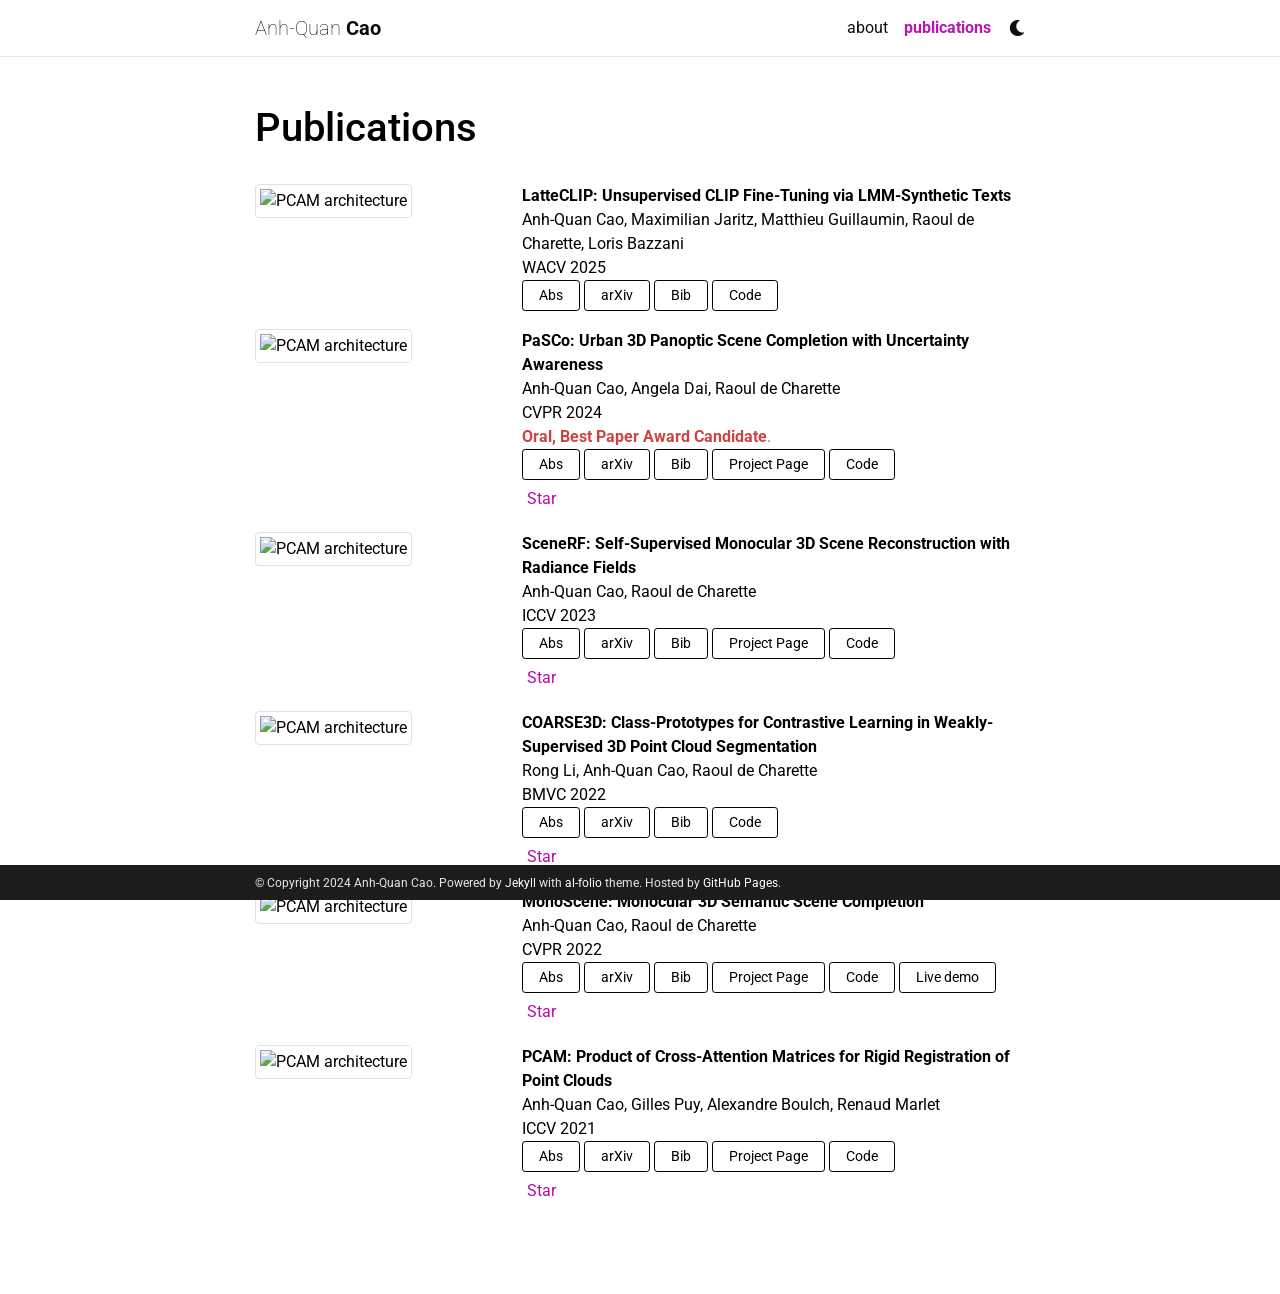
==== commit 8c3e06ab: "Update papers.bib [ci skip]" ====
--- a/publications/index.html
+++ b/publications/index.html
@@ -1,15 +1,15 @@
-<!DOCTYPE html> <html lang="en"> <head> <meta name="google-site-verification" content="kO-fMGuM9HwHevSzMQP9P2VLEygtaeA7SA90Kp9HnG0"/> <meta charset="utf-8"> <meta name="viewport" content="width=device-width, initial-scale=1, shrink-to-fit=no"> <meta http-equiv="X-UA-Compatible" content="IE=edge"> <title>Publications | Anh-Quan Cao, PhD student at Inria, Paris, France</title> <meta name="author" content="Anh-Quan Cao"/> <meta name="description" content="A simple, whitespace theme for academics. Based on [*folio](https://github.com/bogoli/-folio) design. "/> <meta name="keywords" content="jekyll, jekyll-theme, academic-website, portfolio-website"/> <link href="https://cdn.jsdelivr.net/npm/bootstrap@4.6.1/dist/css/bootstrap.min.css" rel="stylesheet" integrity="sha256-DF7Zhf293AJxJNTmh5zhoYYIMs2oXitRfBjY+9L//AY=" crossorigin="anonymous"> <link rel="stylesheet" href="https://cdn.jsdelivr.net/npm/mdbootstrap@4.20.0/css/mdb.min.css" integrity="sha256-jpjYvU3G3N6nrrBwXJoVEYI/0zw8htfFnhT9ljN3JJw=" crossorigin="anonymous"/> <link rel="stylesheet" href="https://cdn.jsdelivr.net/npm/@fortawesome/fontawesome-free@5.15.4/css/all.min.css" integrity="sha256-mUZM63G8m73Mcidfrv5E+Y61y7a12O5mW4ezU3bxqW4=" crossorigin="anonymous"> <link rel="stylesheet" href="https://cdn.jsdelivr.net/npm/academicons@1.9.1/css/academicons.min.css" integrity="sha256-i1+4qU2G2860dGGIOJscdC30s9beBXjFfzjWLjBRsBg=" crossorigin="anonymous"> <link rel="stylesheet" type="text/css" href="https://fonts.googleapis.com/css?family=Roboto:300,400,500,700|Roboto+Slab:100,300,400,500,700|Material+Icons"> <script async defer src="https://buttons.github.io/buttons.js"></script> <link rel="stylesheet" href="https://cdn.jsdelivr.net/gh/jwarby/jekyll-pygments-themes@master/github.css" media="none" id="highlight_theme_light"/> <link rel="shortcut icon" href="/assets/img/quan.png"/> <link rel="stylesheet" href="/assets/css/main.css"> <link rel="canonical" href="https://anhquancao.github.io//publications/"> <link rel="stylesheet" href="https://cdn.jsdelivr.net/gh/jwarby/jekyll-pygments-themes@master/native.css" media="none" id="highlight_theme_dark"/> <script src="/assets/js/theme.js"></script> <script src="/assets/js/dark_mode.js"></script> </head> <body class="fixed-top-nav "> <header> <nav id="navbar" class="navbar navbar-light navbar-expand-sm fixed-top"> <div class="container"> <a class="navbar-brand title font-weight-lighter" href="https://anhquancao.github.io//"> Anh-Quan <span class="font-weight-bold">Cao</span> </a> <button class="navbar-toggler collapsed ml-auto" type="button" data-toggle="collapse" data-target="#navbarNav" aria-controls="navbarNav" aria-expanded="false" aria-label="Toggle navigation"> <span class="sr-only">Toggle navigation</span> <span class="icon-bar top-bar"></span> <span class="icon-bar middle-bar"></span> <span class="icon-bar bottom-bar"></span> </button> <div class="collapse navbar-collapse text-right" id="navbarNav"> <ul class="navbar-nav ml-auto flex-nowrap"> <li class="nav-item "> <a class="nav-link" href="/">about</a> </li> <li class="nav-item active"> <a class="nav-link" href="/publications/">publications<span class="sr-only">(current)</span></a> </li> <div class="toggle-container"> <a id="light-toggle"> <i class="fas fa-moon"></i> <i class="fas fa-sun"></i> </a> </div> </ul> </div> </div> </nav> </header> <div class="container mt-5"> <div class="post"> <header class="post-header"> <h1 class="post-title">Publications</h1> <p class="post-description"></p> </header> <article> <div class="publications"> <ol class="bibliography"> <li> <div class="row"> <div class="col-sm-4 abbr"> <img src="/assets/img/latteclip.png" class="img-fluid img-thumbnail" alt="PCAM architecture"> </div> <div id="cao2024latteclip" class="col-sm-8"> <div class="title">LatteCLIP: Unsupervised CLIP Fine-Tuning via LMM-Synthetic Texts</div> <div class="author"> Anh-Quan Cao, Maximilian Jaritz, Matthieu Guillaumin, Raoul de Charette, Loris Bazzani </div> <div class="periodical"> arXiv 2024 </div> <div class="links"> <a class="abstract btn btn-sm z-depth-0" role="button">Abs</a> <a href="http://arxiv.org/abs/" class="btn btn-sm z-depth-0" role="button" target="_blank" rel="noopener noreferrer">arXiv</a> <a class="bibtex btn btn-sm z-depth-0" role="button">Bib</a> </div> <div class="abstract hidden"> <p> Large-scale vision-language pre-trained (VLP) models (e.g., CLIP) are renowned for their versatility, as they can be applied to diverse applications in a zero-shot setup. However, when these models are used in specific domains, their performance often falls short due to domain gaps or the under-representation of these domains in the training data. While fine-tuning VLP models on custom datasets with human-annotated labels can address this issue, annotating even a small-scale dataset (e.g., 100k samples) can be an expensive endeavor, often requiring expert annotators if the task is complex. To address these challenges, we propose LatteCLIP, an unsupervised method to fine-tune CLIP models for custom domains without relying on human annotations. Our method leverages Large Multimodal Models (LMMs) to generate expressive textual descriptions for both individual images and groups of images. These provide additional contextual information to guide the fine-tuning process in the custom domains. Since LMM-generated descriptions are prone to hallucination or missing details, we introduce a novel strategy to distill only the useful information and stabilize the training. Specifically, we learn per-class prototype representations, that combine noisy generated texts and pseudo-labels in a single vector. Our experiments on 10 domain-specific datasets show that LATTECLIP outperforms pre-trained zero-shot methods by an average improvement of +4.74 points in top-1 accuracy and other state-of-the-art unsupervised methods by +3.45 points. </p> </div> <div class="bibtex hidden"> <figure class="highlight"><pre><code class="language-bibtex" data-lang="bibtex"><span class="nc">@inproceedings</span><span class="p">{</span><span class="nl">cao2024latteclip</span><span class="p">,</span>
+<!DOCTYPE html> <html lang="en"> <head> <meta name="google-site-verification" content="kO-fMGuM9HwHevSzMQP9P2VLEygtaeA7SA90Kp9HnG0"/> <meta charset="utf-8"> <meta name="viewport" content="width=device-width, initial-scale=1, shrink-to-fit=no"> <meta http-equiv="X-UA-Compatible" content="IE=edge"> <title>Publications | Anh-Quan Cao, PhD student at Inria, Paris, France</title> <meta name="author" content="Anh-Quan Cao"/> <meta name="description" content="A simple, whitespace theme for academics. Based on [*folio](https://github.com/bogoli/-folio) design. "/> <meta name="keywords" content="jekyll, jekyll-theme, academic-website, portfolio-website"/> <link href="https://cdn.jsdelivr.net/npm/bootstrap@4.6.1/dist/css/bootstrap.min.css" rel="stylesheet" integrity="sha256-DF7Zhf293AJxJNTmh5zhoYYIMs2oXitRfBjY+9L//AY=" crossorigin="anonymous"> <link rel="stylesheet" href="https://cdn.jsdelivr.net/npm/mdbootstrap@4.20.0/css/mdb.min.css" integrity="sha256-jpjYvU3G3N6nrrBwXJoVEYI/0zw8htfFnhT9ljN3JJw=" crossorigin="anonymous"/> <link rel="stylesheet" href="https://cdn.jsdelivr.net/npm/@fortawesome/fontawesome-free@5.15.4/css/all.min.css" integrity="sha256-mUZM63G8m73Mcidfrv5E+Y61y7a12O5mW4ezU3bxqW4=" crossorigin="anonymous"> <link rel="stylesheet" href="https://cdn.jsdelivr.net/npm/academicons@1.9.1/css/academicons.min.css" integrity="sha256-i1+4qU2G2860dGGIOJscdC30s9beBXjFfzjWLjBRsBg=" crossorigin="anonymous"> <link rel="stylesheet" type="text/css" href="https://fonts.googleapis.com/css?family=Roboto:300,400,500,700|Roboto+Slab:100,300,400,500,700|Material+Icons"> <script async defer src="https://buttons.github.io/buttons.js"></script> <link rel="stylesheet" href="https://cdn.jsdelivr.net/gh/jwarby/jekyll-pygments-themes@master/github.css" media="none" id="highlight_theme_light"/> <link rel="shortcut icon" href="/assets/img/quan.png"/> <link rel="stylesheet" href="/assets/css/main.css"> <link rel="canonical" href="https://anhquancao.github.io//publications/"> <link rel="stylesheet" href="https://cdn.jsdelivr.net/gh/jwarby/jekyll-pygments-themes@master/native.css" media="none" id="highlight_theme_dark"/> <script src="/assets/js/theme.js"></script> <script src="/assets/js/dark_mode.js"></script> </head> <body class="fixed-top-nav "> <header> <nav id="navbar" class="navbar navbar-light navbar-expand-sm fixed-top"> <div class="container"> <a class="navbar-brand title font-weight-lighter" href="https://anhquancao.github.io//"> Anh-Quan <span class="font-weight-bold">Cao</span> </a> <button class="navbar-toggler collapsed ml-auto" type="button" data-toggle="collapse" data-target="#navbarNav" aria-controls="navbarNav" aria-expanded="false" aria-label="Toggle navigation"> <span class="sr-only">Toggle navigation</span> <span class="icon-bar top-bar"></span> <span class="icon-bar middle-bar"></span> <span class="icon-bar bottom-bar"></span> </button> <div class="collapse navbar-collapse text-right" id="navbarNav"> <ul class="navbar-nav ml-auto flex-nowrap"> <li class="nav-item "> <a class="nav-link" href="/">about</a> </li> <li class="nav-item active"> <a class="nav-link" href="/publications/">publications<span class="sr-only">(current)</span></a> </li> <div class="toggle-container"> <a id="light-toggle"> <i class="fas fa-moon"></i> <i class="fas fa-sun"></i> </a> </div> </ul> </div> </div> </nav> </header> <div class="container mt-5"> <div class="post"> <header class="post-header"> <h1 class="post-title">Publications</h1> <p class="post-description"></p> </header> <article> <div class="publications"> <ol class="bibliography"><li> <div class="row"> <div class="col-sm-4 abbr"> <img src="/assets/img/latteclip.png" class="img-fluid img-thumbnail" alt="PCAM architecture"> </div> <div id="cao2024latteclip" class="col-sm-8"> <div class="title">LatteCLIP: Unsupervised CLIP Fine-Tuning via LMM-Synthetic Texts</div> <div class="author"> Anh-Quan Cao, Maximilian Jaritz, Matthieu Guillaumin, Raoul de Charette, Loris Bazzani </div> <div class="periodical"> WACV 2025 </div> <div class="links"> <a class="abstract btn btn-sm z-depth-0" role="button">Abs</a> <a href="http://arxiv.org/abs/2410.08211" class="btn btn-sm z-depth-0" role="button" target="_blank" rel="noopener noreferrer">arXiv</a> <a class="bibtex btn btn-sm z-depth-0" role="button">Bib</a> <a href="https://github.com/astra-vision/LatteCLIP" class="btn btn-sm z-depth-0" role="button" target="_blank" rel="noopener noreferrer">Code</a> </div> <div class="abstract hidden"> <p> Large-scale vision-language pre-trained (VLP) models (e.g., CLIP) are renowned for their versatility, as they can be applied to diverse applications in a zero-shot setup. However, when these models are used in specific domains, their performance often falls short due to domain gaps or the under-representation of these domains in the training data. While fine-tuning VLP models on custom datasets with human-annotated labels can address this issue, annotating even a small-scale dataset (e.g., 100k samples) can be an expensive endeavor, often requiring expert annotators if the task is complex. To address these challenges, we propose LatteCLIP, an unsupervised method to fine-tune CLIP models for custom domains without relying on human annotations. Our method leverages Large Multimodal Models (LMMs) to generate expressive textual descriptions for both individual images and groups of images. These provide additional contextual information to guide the fine-tuning process in the custom domains. Since LMM-generated descriptions are prone to hallucination or missing details, we introduce a novel strategy to distill only the useful information and stabilize the training. Specifically, we learn per-class prototype representations, that combine noisy generated texts and pseudo-labels in a single vector. Our experiments on 10 domain-specific datasets show that LATTECLIP outperforms pre-trained zero-shot methods by an average improvement of +4.74 points in top-1 accuracy and other state-of-the-art unsupervised methods by +3.45 points. </p> </div> <div class="bibtex hidden"> <figure class="highlight"><pre><code class="language-bibtex" data-lang="bibtex"><span class="nc">@inproceedings</span><span class="p">{</span><span class="nl">cao2024latteclip</span><span class="p">,</span>
   <span class="na">title</span> <span class="p">=</span> <span class="s">{LatteCLIP: Unsupervised CLIP Fine-Tuning via LMM-Synthetic Texts}</span><span class="p">,</span>
   <span class="na">authors</span> <span class="p">=</span> <span class="s">{Anh-Quan Cao, Maximilian Jaritz, Matthieu Guillaumin, Raoul de Charette, Loris Bazzani}</span><span class="p">,</span>
-  <span class="na">booktitle</span> <span class="p">=</span> <span class="s">{arXiv}</span><span class="p">,</span>
-  <span class="na">year</span> <span class="p">=</span> <span class="s">{2024}</span><span class="p">,</span>
-<span class="p">}</span></code></pre></figure> </div> </div> </div> </li> <li> <div class="row"> <div class="col-sm-4 abbr"> <img src="/assets/img/pasco.GIF" class="img-fluid img-thumbnail" alt="PCAM architecture"> </div> <div id="cao2024pasco" class="col-sm-8"> <div class="title">PaSCo: Urban 3D Panoptic Scene Completion with Uncertainty Awareness</div> <div class="author"> Anh-Quan Cao, Angela Dai, Raoul de Charette </div> <div class="periodical"> CVPR 2024 </div> <span style="color: #ce4242"><b>Oral, Best Paper Award Candidate</b>.</span> <div class="links"> <a class="abstract btn btn-sm z-depth-0" role="button">Abs</a> <a href="http://arxiv.org/abs/2312.02158" class="btn btn-sm z-depth-0" role="button" target="_blank" rel="noopener noreferrer">arXiv</a> <a class="bibtex btn btn-sm z-depth-0" role="button">Bib</a> <a href="https://astra-vision.github.io/PaSCo/" class="btn btn-sm z-depth-0" role="button" target="_blank" rel="noopener noreferrer">Project Page</a> <a href="https://github.com/astra-vision/PaSCo" class="btn btn-sm z-depth-0" role="button" target="_blank" rel="noopener noreferrer">Code</a> </div> <div class="abstract hidden"> <p> We propose the task of Panoptic Scene Completion (PSC) which extends the recently popular Semantic Scene Completion (SSC) task with instance-level information to produce a richer understanding of the 3D scene. Our PSC proposal utilizes a hybrid mask-based technique on the non-empty voxels from sparse multi-scale completions. Whereas the SSC literature overlooks uncertainty which is critical for robotics applications, we instead propose an efficient ensembling to estimate both voxel-wise and instance-wise uncertainties along PSC. This is achieved by building on a multi-input multi-output (MIMO) strategy, while improving performance and yielding better uncertainty for little additional compute. Additionally, we introduce a technique to aggregate permutation-invariant mask predictions. Our experiments demonstrate that our method surpasses all baselines in both Panoptic Scene Completion and uncertainty estimation on three large-scale autonomous driving datasets. </p> </div> <div style="padding:5px"> <a class="github-button" href="https://github.com/astra-vision/PaSCo" data-color-scheme="no-preference: light; light: light; dark: dark;" data-icon="octicon-star" data-show-count="true" target="_blank" rel="noopener noreferrer">Star</a> </div> <div class="bibtex hidden"> <figure class="highlight"><pre><code class="language-bibtex" data-lang="bibtex"><span class="nc">@inproceedings</span><span class="p">{</span><span class="nl">cao2024pasco</span><span class="p">,</span>
+  <span class="na">booktitle</span> <span class="p">=</span> <span class="s">{WACV}</span><span class="p">,</span>
+  <span class="na">year</span> <span class="p">=</span> <span class="s">{2025}</span><span class="p">,</span>
+<span class="p">}</span></code></pre></figure> </div> </div> </div> </li></ol> <ol class="bibliography"><li> <div class="row"> <div class="col-sm-4 abbr"> <img src="/assets/img/pasco.GIF" class="img-fluid img-thumbnail" alt="PCAM architecture"> </div> <div id="cao2024pasco" class="col-sm-8"> <div class="title">PaSCo: Urban 3D Panoptic Scene Completion with Uncertainty Awareness</div> <div class="author"> Anh-Quan Cao, Angela Dai, Raoul de Charette </div> <div class="periodical"> CVPR 2024 </div> <span style="color: #ce4242"><b>Oral, Best Paper Award Candidate</b>.</span> <div class="links"> <a class="abstract btn btn-sm z-depth-0" role="button">Abs</a> <a href="http://arxiv.org/abs/2312.02158" class="btn btn-sm z-depth-0" role="button" target="_blank" rel="noopener noreferrer">arXiv</a> <a class="bibtex btn btn-sm z-depth-0" role="button">Bib</a> <a href="https://astra-vision.github.io/PaSCo/" class="btn btn-sm z-depth-0" role="button" target="_blank" rel="noopener noreferrer">Project Page</a> <a href="https://github.com/astra-vision/PaSCo" class="btn btn-sm z-depth-0" role="button" target="_blank" rel="noopener noreferrer">Code</a> </div> <div class="abstract hidden"> <p> We propose the task of Panoptic Scene Completion (PSC) which extends the recently popular Semantic Scene Completion (SSC) task with instance-level information to produce a richer understanding of the 3D scene. Our PSC proposal utilizes a hybrid mask-based technique on the non-empty voxels from sparse multi-scale completions. Whereas the SSC literature overlooks uncertainty which is critical for robotics applications, we instead propose an efficient ensembling to estimate both voxel-wise and instance-wise uncertainties along PSC. This is achieved by building on a multi-input multi-output (MIMO) strategy, while improving performance and yielding better uncertainty for little additional compute. Additionally, we introduce a technique to aggregate permutation-invariant mask predictions. Our experiments demonstrate that our method surpasses all baselines in both Panoptic Scene Completion and uncertainty estimation on three large-scale autonomous driving datasets. </p> </div> <div style="padding:5px"> <a class="github-button" href="https://github.com/astra-vision/PaSCo" data-color-scheme="no-preference: light; light: light; dark: dark;" data-icon="octicon-star" data-show-count="true" target="_blank" rel="noopener noreferrer">Star</a> </div> <div class="bibtex hidden"> <figure class="highlight"><pre><code class="language-bibtex" data-lang="bibtex"><span class="nc">@inproceedings</span><span class="p">{</span><span class="nl">cao2024pasco</span><span class="p">,</span>
   <span class="na">title</span> <span class="p">=</span> <span class="s">{PaSCo: Urban 3D Panoptic Scene Completion with Uncertainty Awareness}</span><span class="p">,</span>
   <span class="na">authors</span> <span class="p">=</span> <span class="s">{Anh-Quan Cao, Angela Dai, Raoul de Charette}</span><span class="p">,</span>
   <span class="na">booktitle</span> <span class="p">=</span> <span class="s">{CVPR}</span><span class="p">,</span>
   <span class="na">year</span> <span class="p">=</span> <span class="s">{2024}</span><span class="p">,</span>
   <span class="na">oral_pasco</span> <span class="p">=</span> <span class="nv">true</span>
-<span class="p">}</span></code></pre></figure> </div> </div> </div> </li> </ol> <ol class="bibliography"><li> <div class="row"> <div class="col-sm-4 abbr"> <img src="/assets/img/scenerf.png" class="img-fluid img-thumbnail" alt="PCAM architecture"> </div> <div id="cao2022scenerf" class="col-sm-8"> <div class="title">SceneRF: Self-Supervised Monocular 3D Scene Reconstruction with Radiance Fields</div> <div class="author"> Anh-Quan Cao, Raoul de Charette </div> <div class="periodical"> ICCV 2023 </div> <div class="links"> <a class="abstract btn btn-sm z-depth-0" role="button">Abs</a> <a href="http://arxiv.org/abs/2212.02501" class="btn btn-sm z-depth-0" role="button" target="_blank" rel="noopener noreferrer">arXiv</a> <a class="bibtex btn btn-sm z-depth-0" role="button">Bib</a> <a href="https://astra-vision.github.io/SceneRF/" class="btn btn-sm z-depth-0" role="button" target="_blank" rel="noopener noreferrer">Project Page</a> <a href="https://github.com/astra-vision/SceneRF" class="btn btn-sm z-depth-0" role="button" target="_blank" rel="noopener noreferrer">Code</a> </div> <div class="abstract hidden"> <p> In the literature, 3D reconstruction from 2D image has been extensively addressed but often still requires geometrical supervision. In this paper, we propose a self-supervised monocular scene reconstruction method with neural radiance fields (NeRF) learned from multiple image sequences with pose. To improve geometry prediction, we introduce new geometry constraints and a novel probabilistic sampling strategy that efficiently update radiance fields. As the latter are conditioned on a single frame, scene reconstruction is achieved from the fusion of multiple synthetized novel depth views. This is enabled by our spherical-decoder which allows hallucination beyond the input frame field of view. Thorough experiments demonstrate that we outperform all baselines on all metrics for novel depth views synthesis and scene reconstruction. </p> </div> <div style="padding:5px"> <a class="github-button" href="https://github.com/astra-vision/SceneRF" data-color-scheme="no-preference: light; light: light; dark: dark;" data-icon="octicon-star" data-show-count="true" target="_blank" rel="noopener noreferrer">Star</a> </div> <div class="bibtex hidden"> <figure class="highlight"><pre><code class="language-bibtex" data-lang="bibtex"><span class="nc">@inproceedings</span><span class="p">{</span><span class="nl">cao2022scenerf</span><span class="p">,</span>
+<span class="p">}</span></code></pre></figure> </div> </div> </div> </li></ol> <ol class="bibliography"><li> <div class="row"> <div class="col-sm-4 abbr"> <img src="/assets/img/scenerf.png" class="img-fluid img-thumbnail" alt="PCAM architecture"> </div> <div id="cao2022scenerf" class="col-sm-8"> <div class="title">SceneRF: Self-Supervised Monocular 3D Scene Reconstruction with Radiance Fields</div> <div class="author"> Anh-Quan Cao, Raoul de Charette </div> <div class="periodical"> ICCV 2023 </div> <div class="links"> <a class="abstract btn btn-sm z-depth-0" role="button">Abs</a> <a href="http://arxiv.org/abs/2212.02501" class="btn btn-sm z-depth-0" role="button" target="_blank" rel="noopener noreferrer">arXiv</a> <a class="bibtex btn btn-sm z-depth-0" role="button">Bib</a> <a href="https://astra-vision.github.io/SceneRF/" class="btn btn-sm z-depth-0" role="button" target="_blank" rel="noopener noreferrer">Project Page</a> <a href="https://github.com/astra-vision/SceneRF" class="btn btn-sm z-depth-0" role="button" target="_blank" rel="noopener noreferrer">Code</a> </div> <div class="abstract hidden"> <p> In the literature, 3D reconstruction from 2D image has been extensively addressed but often still requires geometrical supervision. In this paper, we propose a self-supervised monocular scene reconstruction method with neural radiance fields (NeRF) learned from multiple image sequences with pose. To improve geometry prediction, we introduce new geometry constraints and a novel probabilistic sampling strategy that efficiently update radiance fields. As the latter are conditioned on a single frame, scene reconstruction is achieved from the fusion of multiple synthetized novel depth views. This is enabled by our spherical-decoder which allows hallucination beyond the input frame field of view. Thorough experiments demonstrate that we outperform all baselines on all metrics for novel depth views synthesis and scene reconstruction. </p> </div> <div style="padding:5px"> <a class="github-button" href="https://github.com/astra-vision/SceneRF" data-color-scheme="no-preference: light; light: light; dark: dark;" data-icon="octicon-star" data-show-count="true" target="_blank" rel="noopener noreferrer">Star</a> </div> <div class="bibtex hidden"> <figure class="highlight"><pre><code class="language-bibtex" data-lang="bibtex"><span class="nc">@inproceedings</span><span class="p">{</span><span class="nl">cao2022scenerf</span><span class="p">,</span>
   <span class="na">title</span> <span class="p">=</span> <span class="s">{SceneRF: Self-Supervised Monocular 3D Scene Reconstruction with Radiance Fields}</span><span class="p">,</span>
   <span class="na">authors</span> <span class="p">=</span> <span class="s">{Anh-Quan Cao, Raoul de Charette}</span><span class="p">,</span>
   <span class="na">booktitle</span> <span class="p">=</span> <span class="s">{ICCV}</span><span class="p">,</span>
